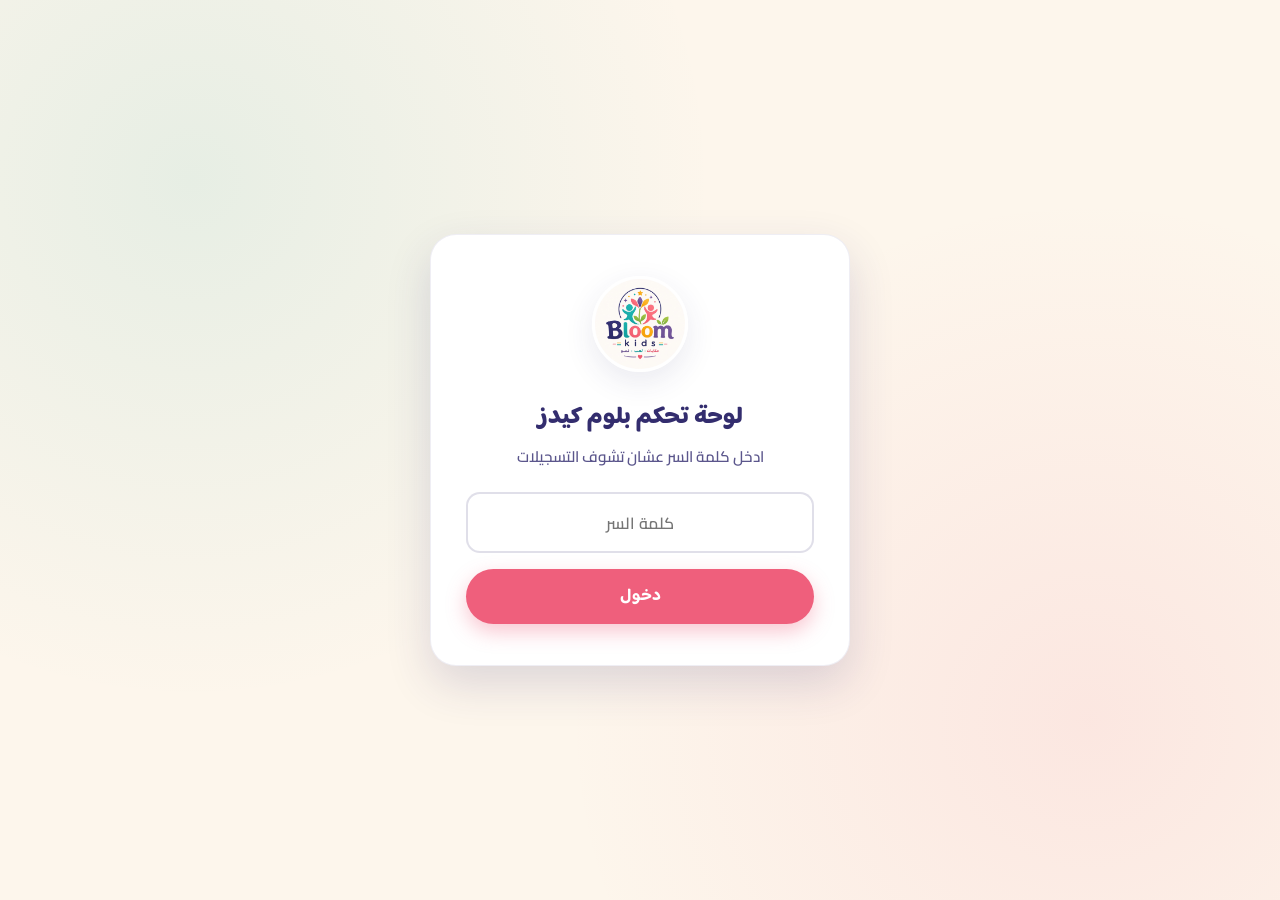
==== admin.html @ 01b57201 "feat: implement registration system with D1 database and admin authentication dashboard" ====
<!DOCTYPE html>
<html lang="ar" dir="rtl">
<head>
  <meta charset="UTF-8">
  <meta name="viewport" content="width=device-width, initial-scale=1.0">
  <title>لوحة التحكم | بلوم كيدز</title>
  <meta name="robots" content="noindex, nofollow">
  <link rel="icon" type="image/jpeg" href="assets/images/logo.jpeg">
  <link rel="preconnect" href="https://fonts.googleapis.com">
  <link rel="preconnect" href="https://fonts.gstatic.com" crossorigin>
  <link href="https://fonts.googleapis.com/css2?family=Baloo+Bhaijaan+2:wght@600;700;800&family=Cairo:wght@400;600;700;800&display=swap" rel="stylesheet">
  <link rel="stylesheet" href="css/admin.css?v=1">
</head>
<body>

  <!-- ===== شاشة تسجيل الدخول ===== -->
  <div class="login-screen" id="loginScreen">
    <div class="login-card">
      <img src="assets/images/logo.jpeg" alt="شعار بلوم كيدز" class="login-logo">
      <h1>لوحة تحكم بلوم كيدز</h1>
      <p>ادخل كلمة السر عشان تشوف التسجيلات</p>
      <form id="loginForm">
        <input type="password" id="passwordInput" placeholder="كلمة السر" autocomplete="current-password" required>
        <button type="submit" class="btn-main" id="loginBtn">دخول</button>
      </form>
      <p class="login-error" id="loginError" hidden>كلمة السر غلط، جرّب تاني 🙈</p>
    </div>
  </div>

  <!-- ===== الداشبورد ===== -->
  <div class="dashboard" id="dashboard" hidden>
    <header class="dash-header">
      <div class="dash-brand">
        <img src="assets/images/logo.jpeg" alt="بلوم كيدز">
        <div>
          <strong>لوحة تحكم بلوم كيدز</strong>
          <small>متابعة تسجيلات السيشنز</small>
        </div>
      </div>
      <div class="dash-actions">
        <button class="btn-icon" id="refreshBtn" title="تحديث البيانات">🔄 <span>تحديث</span></button>
        <button class="btn-icon" id="exportBtn" title="تنزيل ملف Excel/CSV">📥 <span>تصدير CSV</span></button>
        <button class="btn-icon btn-logout" id="logoutBtn" title="تسجيل خروج">🚪 <span>خروج</span></button>
      </div>
    </header>

    <main class="dash-main">
      <!-- إحصائيات -->
      <section class="stats-grid" id="statsGrid">
        <div class="stat-card stat-total">
          <span class="stat-icon">🌱</span>
          <div><strong id="statTotal">0</strong><small>إجمالي التسجيلات</small></div>
        </div>
        <div class="stat-card stat-today">
          <span class="stat-icon">📅</span>
          <div><strong id="statToday">0</strong><small>النهارده</small></div>
        </div>
        <div class="stat-card stat-week">
          <span class="stat-icon">📈</span>
          <div><strong id="statWeek">0</strong><small>آخر 7 أيام</small></div>
        </div>
        <div class="stat-card stat-new">
          <span class="stat-icon">⏳</span>
          <div><strong id="statNew">0</strong><small>في انتظار التواصل</small></div>
        </div>
      </section>

      <!-- فلاتر -->
      <section class="filters">
        <input type="search" id="searchInput" placeholder="🔍 ابحث بالاسم أو رقم الهاتف..." class="search-box">
        <div class="status-filters" id="statusFilters">
          <button class="filter-chip active" data-status="all">الكل</button>
          <button class="filter-chip" data-status="new">🌸 جديد</button>
          <button class="filter-chip" data-status="contacted">💬 تم التواصل</button>
          <button class="filter-chip" data-status="confirmed">✅ مؤكد</button>
        </div>
      </section>

      <!-- الجدول -->
      <section class="table-card">
        <div class="table-scroll">
          <table id="regTable">
            <thead>
              <tr>
                <th>ولي الأمر</th>
                <th>الهاتف</th>
                <th>الطفل</th>
                <th>السن</th>
                <th>ملاحظات</th>
                <th>الحالة</th>
                <th>التاريخ</th>
                <th></th>
              </tr>
            </thead>
            <tbody id="regTbody"></tbody>
          </table>
        </div>

        <div class="empty-state" id="emptyState" hidden>
          <span>🌱</span>
          <h3>لسه مفيش تسجيلات</h3>
          <p>أول ما حد يسجل من الموقع هيظهر هنا فورًا</p>
        </div>

        <div class="loading-state" id="loadingState">
          <span class="spinner"></span> جاري تحميل التسجيلات...
        </div>

        <div class="error-state" id="errorState" hidden>
          <span>⚠️</span>
          <p id="errorMessage">حصلت مشكلة في تحميل البيانات</p>
          <button class="btn-main" id="retryBtn">حاول تاني</button>
        </div>
      </section>
    </main>

    <footer class="dash-footer">بلوم كيدز © <span id="year"></span> — لوحة التحكم</footer>
  </div>

  <div class="toast" id="toast" hidden></div>

  <script src="js/admin.js?v=1"></script>
</body>
</html>
---- css/admin.css ----
/* ============================================================
   Bloom Kids — لوحة التحكم
   ============================================================ */
:root {
  --navy: #332d6e;
  --navy-deep: #272253;
  --purple: #6a4fb6;
  --teal: #23a89f;
  --pink: #ef5f7c;
  --yellow: #f6a92c;
  --green: #7dc242;
  --cream: #fdf6ec;
  --white: #ffffff;
  --ink: #332d6e;
  --ink-soft: #5b568c;
  --shadow: 0 10px 30px rgba(51, 45, 110, 0.10);
  --shadow-lg: 0 18px 45px rgba(51, 45, 110, 0.16);
  --radius: 18px;
  --font-head: "Baloo Bhaijaan 2", "Cairo", sans-serif;
  --font-body: "Cairo", sans-serif;
}

*, *::before, *::after { box-sizing: border-box; margin: 0; padding: 0; }

body {
  font-family: var(--font-body);
  background: var(--cream);
  color: var(--ink);
  line-height: 1.7;
  min-height: 100vh;
}

button { font-family: inherit; cursor: pointer; }
input, select { font-family: inherit; }

/* ============ شاشة الدخول ============ */
.login-screen {
  min-height: 100vh; display: flex; align-items: center; justify-content: center;
  padding: 1.5rem;
  background:
    radial-gradient(circle at 15% 20%, rgba(35, 168, 159, 0.10), transparent 40%),
    radial-gradient(circle at 85% 80%, rgba(239, 95, 124, 0.10), transparent 40%),
    var(--cream);
}
.login-card {
  background: var(--white); border-radius: 26px; box-shadow: var(--shadow-lg);
  padding: 2.6rem 2.2rem; width: min(420px, 100%); text-align: center;
  border: 1.5px solid rgba(51, 45, 110, 0.08);
}
.login-logo {
  width: 96px; height: 96px; border-radius: 50%; object-fit: cover;
  border: 3px solid var(--white); box-shadow: var(--shadow); margin-bottom: 1.1rem;
}
.login-card h1 { font-family: var(--font-head); font-size: 1.5rem; font-weight: 800; }
.login-card > p { color: var(--ink-soft); font-weight: 600; font-size: 0.95rem; margin: 0.3rem 0 1.4rem; }
.login-card input {
  width: 100%; padding: 0.85rem 1.1rem; margin-bottom: 1rem;
  border: 2px solid rgba(51, 45, 110, 0.15); border-radius: 14px;
  font-size: 1rem; font-weight: 600; color: var(--ink); text-align: center;
  transition: border-color 0.2s ease, box-shadow 0.2s ease;
}
.login-card input:focus { outline: none; border-color: var(--teal); box-shadow: 0 0 0 4px rgba(35, 168, 159, 0.14); }
.login-error { color: var(--pink); font-weight: 700; margin-top: 1rem; }

.btn-main {
  width: 100%; padding: 0.8rem 1.6rem; border: none; border-radius: 99px;
  background: var(--pink); color: var(--white);
  font-family: var(--font-head); font-weight: 700; font-size: 1.05rem;
  box-shadow: 0 8px 20px rgba(239, 95, 124, 0.35);
  transition: transform 0.2s ease, background 0.2s ease;
}
.btn-main:hover { transform: translateY(-2px); background: #e04868; }
.btn-main:disabled { opacity: 0.6; transform: none; cursor: wait; }

/* ============ الهيدر ============ */
.dash-header {
  background: var(--navy); color: var(--white);
  display: flex; align-items: center; justify-content: space-between; gap: 1rem;
  padding: 0.8rem clamp(1rem, 4vw, 2.5rem);
  position: sticky; top: 0; z-index: 50;
  box-shadow: 0 4px 18px rgba(39, 34, 83, 0.35);
  flex-wrap: wrap;
}
.dash-brand { display: flex; align-items: center; gap: 0.8rem; }
.dash-brand img {
  width: 52px; height: 52px; border-radius: 50%; object-fit: cover;
  border: 2.5px solid var(--white); background: var(--white);
}
.dash-brand strong { font-family: var(--font-head); font-size: 1.15rem; display: block; line-height: 1.4; }
.dash-brand small { color: rgba(255, 255, 255, 0.7); font-weight: 600; font-size: 0.8rem; }

.dash-actions { display: flex; gap: 0.6rem; flex-wrap: wrap; }
.btn-icon {
  background: rgba(255, 255, 255, 0.12); color: var(--white);
  border: none; border-radius: 99px; padding: 0.5rem 1.1rem;
  font-weight: 700; font-size: 0.9rem;
  display: flex; align-items: center; gap: 0.4rem;
  transition: background 0.2s ease, transform 0.2s ease;
}
.btn-icon:hover { background: rgba(255, 255, 255, 0.22); transform: translateY(-2px); }
.btn-logout:hover { background: var(--pink); }

/* ============ المحتوى ============ */
.dash-main { width: min(1200px, 94%); margin: 1.8rem auto 3rem; }

/* إحصائيات */
.stats-grid { display: grid; grid-template-columns: repeat(4, 1fr); gap: 1.1rem; margin-bottom: 1.6rem; }
.stat-card {
  background: var(--white); border-radius: var(--radius); padding: 1.2rem 1.3rem;
  display: flex; align-items: center; gap: 0.9rem;
  box-shadow: var(--shadow); border-right: 6px solid var(--teal);
}
.stat-total { border-right-color: var(--teal); }
.stat-today { border-right-color: var(--pink); }
.stat-week  { border-right-color: var(--yellow); }
.stat-new   { border-right-color: var(--purple); }
.stat-icon { font-size: 1.9rem; }
.stat-card strong { font-family: var(--font-head); font-size: 1.7rem; font-weight: 800; display: block; line-height: 1.2; }
.stat-card small { color: var(--ink-soft); font-weight: 700; font-size: 0.85rem; }

/* فلاتر */
.filters { display: flex; gap: 1rem; align-items: center; flex-wrap: wrap; margin-bottom: 1.2rem; }
.search-box {
  flex: 1; min-width: 230px;
  padding: 0.7rem 1.2rem; border: 2px solid rgba(51, 45, 110, 0.12);
  border-radius: 99px; font-size: 0.95rem; font-weight: 600;
  background: var(--white); color: var(--ink);
  transition: border-color 0.2s ease, box-shadow 0.2s ease;
}
.search-box:focus { outline: none; border-color: var(--teal); box-shadow: 0 0 0 4px rgba(35, 168, 159, 0.12); }

.status-filters { display: flex; gap: 0.5rem; flex-wrap: wrap; }
.filter-chip {
  border: 2px solid rgba(51, 45, 110, 0.14); background: var(--white);
  color: var(--ink-soft); border-radius: 99px; padding: 0.45rem 1.1rem;
  font-weight: 700; font-size: 0.88rem; transition: all 0.2s ease;
}
.filter-chip:hover { border-color: var(--purple); color: var(--purple); }
.filter-chip.active { background: var(--navy); border-color: var(--navy); color: var(--white); }

/* الجدول */
.table-card {
  background: var(--white); border-radius: var(--radius);
  box-shadow: var(--shadow); overflow: hidden;
  border: 1.5px solid rgba(51, 45, 110, 0.07);
}
.table-scroll { overflow-x: auto; }
table { width: 100%; border-collapse: collapse; min-width: 780px; }
thead th {
  background: rgba(51, 45, 110, 0.05); color: var(--ink-soft);
  font-size: 0.82rem; font-weight: 800; text-align: right;
  padding: 0.85rem 1rem; white-space: nowrap;
  border-bottom: 2px solid rgba(51, 45, 110, 0.08);
}
tbody td { padding: 0.85rem 1rem; border-bottom: 1px solid rgba(51, 45, 110, 0.07); font-size: 0.92rem; vertical-align: middle; }
tbody tr:hover { background: rgba(253, 246, 236, 0.6); }
tbody tr:last-child td { border-bottom: none; }

.cell-parent strong { font-weight: 800; display: block; }
.cell-phone a {
  color: var(--teal); font-weight: 700; text-decoration: none; direction: ltr; display: inline-block;
}
.cell-phone a:hover { text-decoration: underline; }
.cell-child { font-weight: 700; }
.cell-age { white-space: nowrap; color: var(--ink-soft); font-weight: 600; }
.cell-notes { max-width: 220px; color: var(--ink-soft); font-size: 0.85rem; }
.cell-date { white-space: nowrap; color: var(--ink-soft); font-size: 0.82rem; font-weight: 600; }

.status-select {
  border: 2px solid transparent; border-radius: 99px; padding: 0.3rem 0.9rem;
  font-weight: 800; font-size: 0.82rem; cursor: pointer; appearance: none;
  transition: box-shadow 0.2s ease;
}
.status-select:focus { outline: none; box-shadow: 0 0 0 3px rgba(51, 45, 110, 0.15); }
.status-select.s-new       { background: rgba(239, 95, 124, 0.13); color: #c9375a; }
.status-select.s-contacted { background: rgba(246, 169, 44, 0.16); color: #a86a08; }
.status-select.s-confirmed { background: rgba(125, 194, 66, 0.16); color: #4e8720; }

.row-actions { display: flex; gap: 0.4rem; justify-content: flex-end; }
.action-btn {
  width: 36px; height: 36px; border-radius: 50%; border: none;
  display: flex; align-items: center; justify-content: center; font-size: 1rem;
  transition: transform 0.15s ease, background 0.2s ease;
  text-decoration: none;
}
.action-btn:hover { transform: scale(1.12); }
.wa-btn { background: rgba(37, 211, 102, 0.15); }
.del-btn { background: rgba(239, 95, 124, 0.12); }
.del-btn:hover { background: rgba(239, 95, 124, 0.25); }

/* الحالات */
.empty-state, .loading-state, .error-state { text-align: center; padding: 3.5rem 1.5rem; }
.empty-state span, .error-state span { font-size: 3rem; display: block; margin-bottom: 0.8rem; }
.empty-state h3 { font-family: var(--font-head); font-size: 1.3rem; }
.empty-state p, .loading-state, .error-state p { color: var(--ink-soft); font-weight: 600; }
.error-state .btn-main { width: auto; margin-top: 1rem; padding-inline: 2.2rem; }

.spinner {
  display: inline-block; width: 22px; height: 22px; vertical-align: middle; margin-left: 0.5rem;
  border: 3px solid rgba(51, 45, 110, 0.15); border-top-color: var(--pink);
  border-radius: 50%; animation: spin 0.8s linear infinite;
}
@keyframes spin { to { transform: rotate(360deg); } }

/* توست */
.toast {
  position: fixed; bottom: 24px; right: 50%; transform: translateX(50%);
  background: var(--navy); color: var(--white);
  padding: 0.75rem 1.6rem; border-radius: 99px; font-weight: 700; font-size: 0.92rem;
  box-shadow: var(--shadow-lg); z-index: 200;
  animation: toast-in 0.3s ease;
}
.toast.toast-error { background: var(--pink); }
@keyframes toast-in {
  from { opacity: 0; transform: translateX(50%) translateY(12px); }
  to   { opacity: 1; transform: translateX(50%) translateY(0); }
}

.dash-footer {
  text-align: center; color: var(--ink-soft); font-weight: 600; font-size: 0.85rem;
  padding: 1.2rem; border-top: 1px solid rgba(51, 45, 110, 0.08);
}

/* ============ موبايل ============ */
@media (max-width: 900px) {
  .stats-grid { grid-template-columns: repeat(2, 1fr); }
}
@media (max-width: 600px) {
  .stats-grid { grid-template-columns: 1fr 1fr; gap: 0.7rem; }
  .stat-card { padding: 0.9rem 1rem; gap: 0.6rem; }
  .stat-card strong { font-size: 1.35rem; }
  .btn-icon span { display: none; }
  .btn-icon { padding: 0.55rem 0.8rem; }
  .dash-brand strong { font-size: 1rem; }
  .dash-brand small { display: none; }
}
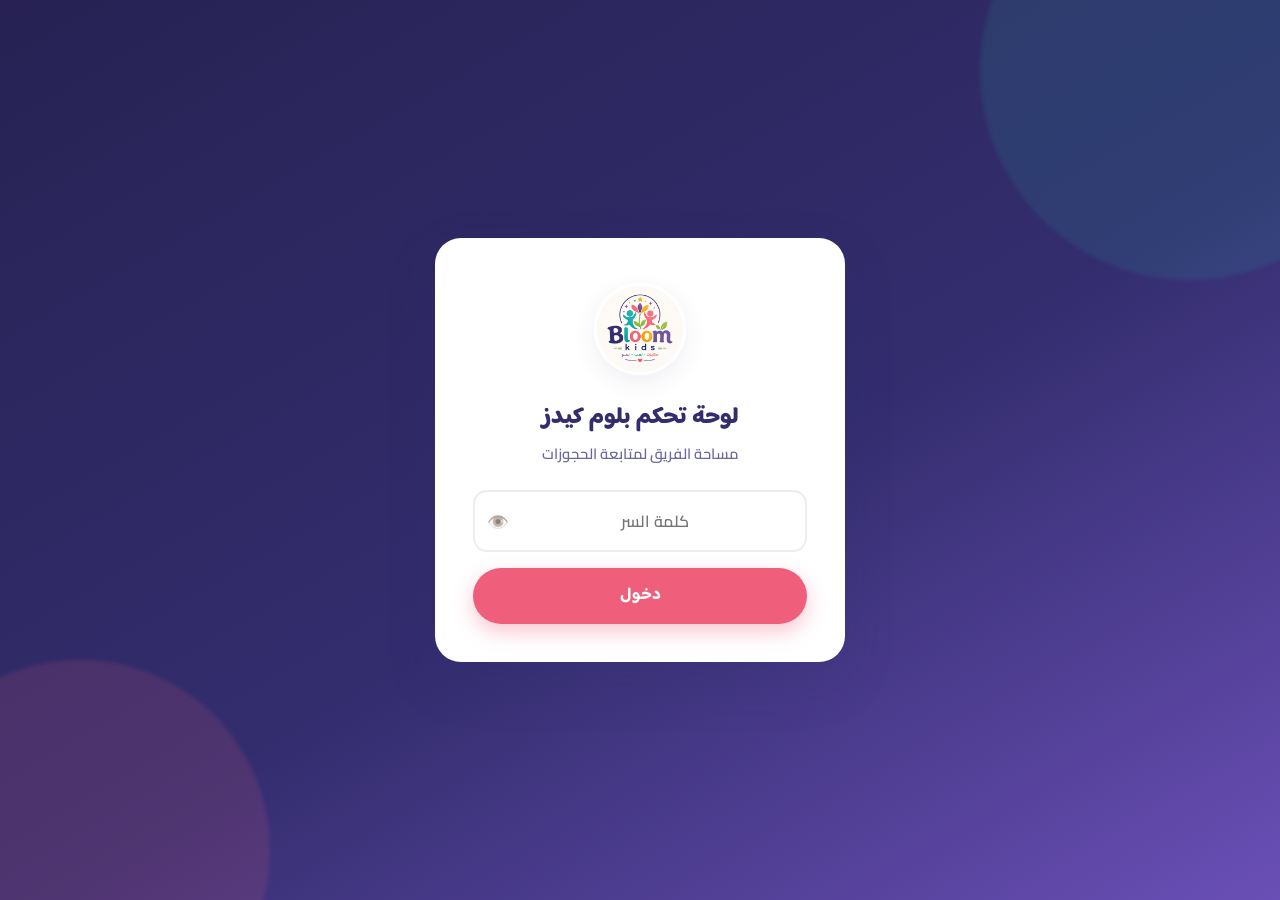
==== commit b706a2d8: "feat: redesign admin dashboard v2 — better UX and workflow - Fix login screen staying visible after " ====
--- a/admin.html
+++ b/admin.html
@@ -9,116 +9,164 @@
   <link rel="preconnect" href="https://fonts.googleapis.com">
   <link rel="preconnect" href="https://fonts.gstatic.com" crossorigin>
   <link href="https://fonts.googleapis.com/css2?family=Baloo+Bhaijaan+2:wght@600;700;800&family=Cairo:wght@400;600;700;800&display=swap" rel="stylesheet">
-  <link rel="stylesheet" href="css/admin.css?v=1">
+  <link rel="stylesheet" href="css/admin.css?v=2">
 </head>
 <body>
 
-  <!-- ===== شاشة تسجيل الدخول ===== -->
+  <!-- ═══════════ شاشة تسجيل الدخول ═══════════ -->
   <div class="login-screen" id="loginScreen">
-    <div class="login-card">
+    <div class="login-card" id="loginCard">
       <img src="assets/images/logo.jpeg" alt="شعار بلوم كيدز" class="login-logo">
       <h1>لوحة تحكم بلوم كيدز</h1>
-      <p>ادخل كلمة السر عشان تشوف التسجيلات</p>
+      <p class="login-sub">مساحة الفريق لمتابعة الحجوزات</p>
       <form id="loginForm">
-        <input type="password" id="passwordInput" placeholder="كلمة السر" autocomplete="current-password" required>
+        <div class="pass-wrap">
+          <input type="password" id="passwordInput" placeholder="كلمة السر" autocomplete="current-password" required>
+          <button type="button" class="pass-toggle" id="passToggle" aria-label="إظهار كلمة السر">👁️</button>
+        </div>
         <button type="submit" class="btn-main" id="loginBtn">دخول</button>
       </form>
-      <p class="login-error" id="loginError" hidden>كلمة السر غلط، جرّب تاني 🙈</p>
+      <p class="login-error" id="loginError" hidden></p>
     </div>
   </div>
 
-  <!-- ===== الداشبورد ===== -->
+  <!-- ═══════════ الداشبورد ═══════════ -->
   <div class="dashboard" id="dashboard" hidden>
-    <header class="dash-header">
-      <div class="dash-brand">
+
+    <header class="topbar">
+      <div class="topbar-brand">
         <img src="assets/images/logo.jpeg" alt="بلوم كيدز">
         <div>
-          <strong>لوحة تحكم بلوم كيدز</strong>
-          <small>متابعة تسجيلات السيشنز</small>
+          <strong>بلوم كيدز</strong>
+          <small>لوحة التحكم</small>
         </div>
       </div>
-      <div class="dash-actions">
-        <button class="btn-icon" id="refreshBtn" title="تحديث البيانات">🔄 <span>تحديث</span></button>
-        <button class="btn-icon" id="exportBtn" title="تنزيل ملف Excel/CSV">📥 <span>تصدير CSV</span></button>
-        <button class="btn-icon btn-logout" id="logoutBtn" title="تسجيل خروج">🚪 <span>خروج</span></button>
+      <div class="topbar-actions">
+        <span class="last-update" id="lastUpdate" title="بيتحدث تلقائيًا كل دقيقة"></span>
+        <button class="top-btn" id="refreshBtn" title="تحديث يدوي">
+          <svg viewBox="0 0 24 24"><path d="M17.65 6.35A7.95 7.95 0 0 0 12 4a8 8 0 1 0 7.73 10h-2.08A6 6 0 1 1 12 6c1.66 0 3.14.69 4.22 1.78L13 11h7V4z"/></svg>
+          <span>تحديث</span>
+        </button>
+        <button class="top-btn" id="exportBtn" title="تنزيل Excel/CSV">
+          <svg viewBox="0 0 24 24"><path d="M5 20h14v-2H5zM19 9h-4V3H9v6H5l7 7z"/></svg>
+          <span>تصدير</span>
+        </button>
+        <button class="top-btn top-btn-logout" id="logoutBtn" title="تسجيل خروج">
+          <svg viewBox="0 0 24 24"><path d="M17 7l-1.41 1.41L18.17 11H8v2h10.17l-2.58 2.58L17 17l5-5zM4 5h8V3H4a2 2 0 0 0-2 2v14a2 2 0 0 0 2 2h8v-2H4z"/></svg>
+          <span>خروج</span>
+        </button>
       </div>
     </header>
 
     <main class="dash-main">
+
       <!-- إحصائيات -->
-      <section class="stats-grid" id="statsGrid">
-        <div class="stat-card stat-total">
-          <span class="stat-icon">🌱</span>
-          <div><strong id="statTotal">0</strong><small>إجمالي التسجيلات</small></div>
+      <section class="stats-grid">
+        <div class="stat-card">
+          <span class="stat-icon si-teal">🌱</span>
+          <div><strong id="statTotal">—</strong><small>إجمالي التسجيلات</small></div>
         </div>
-        <div class="stat-card stat-today">
-          <span class="stat-icon">📅</span>
-          <div><strong id="statToday">0</strong><small>النهارده</small></div>
+        <div class="stat-card">
+          <span class="stat-icon si-pink">📅</span>
+          <div><strong id="statToday">—</strong><small>النهارده</small></div>
         </div>
-        <div class="stat-card stat-week">
-          <span class="stat-icon">📈</span>
-          <div><strong id="statWeek">0</strong><small>آخر 7 أيام</small></div>
+        <div class="stat-card">
+          <span class="stat-icon si-yellow">📈</span>
+          <div><strong id="statWeek">—</strong><small>آخر 7 أيام</small></div>
         </div>
-        <div class="stat-card stat-new">
-          <span class="stat-icon">⏳</span>
-          <div><strong id="statNew">0</strong><small>في انتظار التواصل</small></div>
+        <div class="stat-card stat-card-alert" id="statNewCard">
+          <span class="stat-icon si-purple">⏳</span>
+          <div><strong id="statNew">—</strong><small>مستنيين تواصل</small></div>
         </div>
       </section>
 
-      <!-- فلاتر -->
-      <section class="filters">
-        <input type="search" id="searchInput" placeholder="🔍 ابحث بالاسم أو رقم الهاتف..." class="search-box">
-        <div class="status-filters" id="statusFilters">
-          <button class="filter-chip active" data-status="all">الكل</button>
-          <button class="filter-chip" data-status="new">🌸 جديد</button>
-          <button class="filter-chip" data-status="contacted">💬 تم التواصل</button>
-          <button class="filter-chip" data-status="confirmed">✅ مؤكد</button>
+      <!-- شريط الأدوات -->
+      <section class="toolbar">
+        <div class="search-wrap">
+          <svg viewBox="0 0 24 24"><path d="M15.5 14h-.79l-.28-.27a6.5 6.5 0 1 0-.7.7l.27.28v.79l5 4.99L20.49 19zm-6 0A4.5 4.5 0 1 1 14 9.5 4.5 4.5 0 0 1 9.5 14z"/></svg>
+          <input type="search" id="searchInput" placeholder="ابحث بالاسم أو رقم الهاتف...">
         </div>
+        <div class="filter-chips" id="statusFilters">
+          <button class="chip active" data-status="all">الكل <b id="cAll">0</b></button>
+          <button class="chip chip-new" data-status="new">جديد <b id="cNew">0</b></button>
+          <button class="chip chip-contacted" data-status="contacted">تم التواصل <b id="cContacted">0</b></button>
+          <button class="chip chip-confirmed" data-status="confirmed">مؤكد <b id="cConfirmed">0</b></button>
+        </div>
+        <select id="sortSelect" class="sort-select" title="الترتيب">
+          <option value="newest">الأحدث الأول</option>
+          <option value="oldest">الأقدم الأول</option>
+        </select>
       </section>
 
-      <!-- الجدول -->
-      <section class="table-card">
-        <div class="table-scroll">
-          <table id="regTable">
-            <thead>
-              <tr>
-                <th>ولي الأمر</th>
-                <th>الهاتف</th>
-                <th>الطفل</th>
-                <th>السن</th>
-                <th>ملاحظات</th>
-                <th>الحالة</th>
-                <th>التاريخ</th>
-                <th></th>
-              </tr>
-            </thead>
-            <tbody id="regTbody"></tbody>
-          </table>
+      <!-- قائمة التسجيلات -->
+      <section class="list-card">
+        <header class="list-head" id="listHead">
+          <span>ولي الأمر</span>
+          <span>التواصل</span>
+          <span>الطفل</span>
+          <span>الحالة</span>
+          <span>الوقت</span>
+          <span></span>
+        </header>
+
+        <div id="listBody"></div>
+
+        <div class="skeletons" id="skeletons">
+          <div class="skeleton-row"></div>
+          <div class="skeleton-row"></div>
+          <div class="skeleton-row"></div>
         </div>
 
-        <div class="empty-state" id="emptyState" hidden>
+        <div class="state-box" id="emptyState" hidden>
           <span>🌱</span>
           <h3>لسه مفيش تسجيلات</h3>
-          <p>أول ما حد يسجل من الموقع هيظهر هنا فورًا</p>
+          <p>أول ما ولي أمر يحجز من الموقع، هيظهر هنا فورًا</p>
         </div>
 
-        <div class="loading-state" id="loadingState">
-          <span class="spinner"></span> جاري تحميل التسجيلات...
+        <div class="state-box" id="noResults" hidden>
+          <span>🔍</span>
+          <h3>مفيش نتائج</h3>
+          <p>جرّب كلمة بحث تانية أو غيّر الفلتر</p>
         </div>
 
-        <div class="error-state" id="errorState" hidden>
+        <div class="state-box state-error" id="errorState" hidden>
           <span>⚠️</span>
-          <p id="errorMessage">حصلت مشكلة في تحميل البيانات</p>
-          <button class="btn-main" id="retryBtn">حاول تاني</button>
+          <h3>حصلت مشكلة</h3>
+          <p id="errorMessage"></p>
+          <button class="btn-main btn-slim" id="retryBtn">حاول تاني</button>
         </div>
       </section>
     </main>
 
-    <footer class="dash-footer">بلوم كيدز © <span id="year"></span> — لوحة التحكم</footer>
+    <footer class="dash-footer">بلوم كيدز © <span id="year"></span></footer>
+  </div>
+
+  <!-- ═══════════ بانل التفاصيل ═══════════ -->
+  <div class="drawer-overlay" id="drawerOverlay" hidden>
+    <aside class="drawer" id="drawer" role="dialog" aria-label="تفاصيل التسجيل">
+      <header class="drawer-head">
+        <h2>تفاصيل التسجيل</h2>
+        <button class="drawer-close" id="drawerClose" aria-label="إغلاق">✕</button>
+      </header>
+      <div class="drawer-body" id="drawerBody"><!-- بيتبني بالجافاسكريبت --></div>
+    </aside>
+  </div>
+
+  <!-- ═══════════ تأكيد الحذف ═══════════ -->
+  <div class="modal-overlay" id="confirmModal" hidden>
+    <div class="modal" role="alertdialog" aria-label="تأكيد الحذف">
+      <span class="modal-icon">🗑️</span>
+      <h3>حذف التسجيل؟</h3>
+      <p id="confirmText"></p>
+      <div class="modal-actions">
+        <button class="btn-ghost" id="confirmCancel">إلغاء</button>
+        <button class="btn-danger" id="confirmDelete">آه، احذف</button>
+      </div>
+    </div>
   </div>
 
   <div class="toast" id="toast" hidden></div>
 
-  <script src="js/admin.js?v=1"></script>
+  <script src="js/admin.js?v=2"></script>
 </body>
 </html>
--- a/css/admin.css
+++ b/css/admin.css
@@ -1,26 +1,32 @@
 /* ============================================================
-   Bloom Kids — لوحة التحكم
+   Bloom Kids — لوحة التحكم v2
    ============================================================ */
 :root {
   --navy: #332d6e;
   --navy-deep: #272253;
   --purple: #6a4fb6;
   --teal: #23a89f;
+  --teal-dark: #1c8b84;
   --pink: #ef5f7c;
+  --pink-dark: #e04868;
   --yellow: #f6a92c;
   --green: #7dc242;
-  --cream: #fdf6ec;
+  --cream: #faf6ef;
   --white: #ffffff;
   --ink: #332d6e;
-  --ink-soft: #5b568c;
-  --shadow: 0 10px 30px rgba(51, 45, 110, 0.10);
-  --shadow-lg: 0 18px 45px rgba(51, 45, 110, 0.16);
+  --ink-soft: #6b66a0;
+  --line: rgba(51, 45, 110, 0.09);
+  --shadow: 0 8px 24px rgba(51, 45, 110, 0.08);
+  --shadow-lg: 0 20px 50px rgba(51, 45, 110, 0.18);
   --radius: 18px;
   --font-head: "Baloo Bhaijaan 2", "Cairo", sans-serif;
   --font-body: "Cairo", sans-serif;
 }
 
 *, *::before, *::after { box-sizing: border-box; margin: 0; padding: 0; }
+
+/* الإصلاح الجوهري: hidden لازم يكسب أي display تاني */
+[hidden] { display: none !important; }
 
 body {
   font-family: var(--font-body);
@@ -30,207 +36,445 @@
   min-height: 100vh;
 }
 
-button { font-family: inherit; cursor: pointer; }
-input, select { font-family: inherit; }
-
-/* ============ شاشة الدخول ============ */
+button { font-family: inherit; cursor: pointer; border: none; background: none; color: inherit; }
+input, select { font-family: inherit; color: var(--ink); }
+svg { width: 18px; height: 18px; fill: currentColor; flex-shrink: 0; }
+
+/* ============================================================
+   شاشة الدخول
+   ============================================================ */
 .login-screen {
   min-height: 100vh; display: flex; align-items: center; justify-content: center;
   padding: 1.5rem;
-  background:
-    radial-gradient(circle at 15% 20%, rgba(35, 168, 159, 0.10), transparent 40%),
-    radial-gradient(circle at 85% 80%, rgba(239, 95, 124, 0.10), transparent 40%),
-    var(--cream);
-}
+  background: linear-gradient(150deg, var(--navy-deep) 0%, var(--navy) 55%, var(--purple) 100%);
+  position: relative; overflow: hidden;
+}
+.login-screen::before, .login-screen::after {
+  content: ""; position: absolute; border-radius: 50%; filter: blur(2px); opacity: 0.14;
+}
+.login-screen::before { width: 420px; height: 420px; background: var(--teal); top: -140px; right: -120px; }
+.login-screen::after  { width: 380px; height: 380px; background: var(--pink); bottom: -140px; left: -110px; }
+
 .login-card {
+  position: relative; z-index: 1;
   background: var(--white); border-radius: 26px; box-shadow: var(--shadow-lg);
-  padding: 2.6rem 2.2rem; width: min(420px, 100%); text-align: center;
-  border: 1.5px solid rgba(51, 45, 110, 0.08);
-}
+  padding: 2.8rem 2.4rem 2.4rem; width: min(410px, 100%); text-align: center;
+  animation: card-in 0.45s cubic-bezier(0.2, 0.9, 0.3, 1.2);
+}
+@keyframes card-in {
+  from { opacity: 0; transform: translateY(26px) scale(0.97); }
+  to   { opacity: 1; transform: translateY(0) scale(1); }
+}
+.login-card.shake { animation: shake 0.4s ease; }
+@keyframes shake {
+  0%, 100% { transform: translateX(0); }
+  25% { transform: translateX(-9px); }
+  50% { transform: translateX(8px); }
+  75% { transform: translateX(-5px); }
+}
+
 .login-logo {
-  width: 96px; height: 96px; border-radius: 50%; object-fit: cover;
-  border: 3px solid var(--white); box-shadow: var(--shadow); margin-bottom: 1.1rem;
-}
-.login-card h1 { font-family: var(--font-head); font-size: 1.5rem; font-weight: 800; }
-.login-card > p { color: var(--ink-soft); font-weight: 600; font-size: 0.95rem; margin: 0.3rem 0 1.4rem; }
-.login-card input {
-  width: 100%; padding: 0.85rem 1.1rem; margin-bottom: 1rem;
-  border: 2px solid rgba(51, 45, 110, 0.15); border-radius: 14px;
-  font-size: 1rem; font-weight: 600; color: var(--ink); text-align: center;
+  width: 92px; height: 92px; border-radius: 50%; object-fit: cover;
+  border: 3px solid var(--white); box-shadow: var(--shadow); margin-bottom: 1rem;
+}
+.login-card h1 { font-family: var(--font-head); font-size: 1.45rem; font-weight: 800; }
+.login-sub { color: var(--ink-soft); font-weight: 600; font-size: 0.92rem; margin: 0.2rem 0 1.5rem; }
+
+.pass-wrap { position: relative; margin-bottom: 1rem; }
+.pass-wrap input {
+  width: 100%; padding: 0.85rem 1.1rem; padding-left: 3rem;
+  border: 2px solid var(--line); border-radius: 14px;
+  font-size: 1rem; font-weight: 600; text-align: center;
   transition: border-color 0.2s ease, box-shadow 0.2s ease;
 }
-.login-card input:focus { outline: none; border-color: var(--teal); box-shadow: 0 0 0 4px rgba(35, 168, 159, 0.14); }
-.login-error { color: var(--pink); font-weight: 700; margin-top: 1rem; }
+.pass-wrap input:focus { outline: none; border-color: var(--teal); box-shadow: 0 0 0 4px rgba(35, 168, 159, 0.14); }
+.pass-toggle {
+  position: absolute; left: 8px; top: 50%; transform: translateY(-50%);
+  font-size: 1.1rem; padding: 6px; border-radius: 10px; opacity: 0.55; transition: opacity 0.2s;
+}
+.pass-toggle:hover { opacity: 1; }
+
+.login-error { color: var(--pink-dark); font-weight: 700; margin-top: 1rem; font-size: 0.92rem; }
 
 .btn-main {
-  width: 100%; padding: 0.8rem 1.6rem; border: none; border-radius: 99px;
+  width: 100%; padding: 0.85rem 1.6rem; border-radius: 99px;
   background: var(--pink); color: var(--white);
   font-family: var(--font-head); font-weight: 700; font-size: 1.05rem;
   box-shadow: 0 8px 20px rgba(239, 95, 124, 0.35);
   transition: transform 0.2s ease, background 0.2s ease;
 }
-.btn-main:hover { transform: translateY(-2px); background: #e04868; }
-.btn-main:disabled { opacity: 0.6; transform: none; cursor: wait; }
-
-/* ============ الهيدر ============ */
-.dash-header {
+.btn-main:hover { transform: translateY(-2px); background: var(--pink-dark); }
+.btn-main:disabled { opacity: 0.65; transform: none; cursor: wait; }
+.btn-slim { width: auto; padding-inline: 2rem; margin-top: 1rem; }
+
+/* ============================================================
+   الهيكل العام
+   ============================================================ */
+.dashboard { min-height: 100vh; display: flex; flex-direction: column; animation: fade-in 0.35s ease; }
+@keyframes fade-in { from { opacity: 0; } to { opacity: 1; } }
+
+.topbar {
   background: var(--navy); color: var(--white);
   display: flex; align-items: center; justify-content: space-between; gap: 1rem;
-  padding: 0.8rem clamp(1rem, 4vw, 2.5rem);
-  position: sticky; top: 0; z-index: 50;
-  box-shadow: 0 4px 18px rgba(39, 34, 83, 0.35);
-  flex-wrap: wrap;
-}
-.dash-brand { display: flex; align-items: center; gap: 0.8rem; }
-.dash-brand img {
-  width: 52px; height: 52px; border-radius: 50%; object-fit: cover;
-  border: 2.5px solid var(--white); background: var(--white);
-}
-.dash-brand strong { font-family: var(--font-head); font-size: 1.15rem; display: block; line-height: 1.4; }
-.dash-brand small { color: rgba(255, 255, 255, 0.7); font-weight: 600; font-size: 0.8rem; }
-
-.dash-actions { display: flex; gap: 0.6rem; flex-wrap: wrap; }
-.btn-icon {
-  background: rgba(255, 255, 255, 0.12); color: var(--white);
-  border: none; border-radius: 99px; padding: 0.5rem 1.1rem;
-  font-weight: 700; font-size: 0.9rem;
+  padding: 0.65rem clamp(1rem, 4vw, 2.2rem);
+  position: sticky; top: 0; z-index: 60;
+  box-shadow: 0 4px 20px rgba(39, 34, 83, 0.30);
+}
+.topbar-brand { display: flex; align-items: center; gap: 0.7rem; }
+.topbar-brand img {
+  width: 46px; height: 46px; border-radius: 50%; object-fit: cover;
+  border: 2px solid rgba(255, 255, 255, 0.8); background: var(--white);
+}
+.topbar-brand strong { font-family: var(--font-head); font-size: 1.05rem; display: block; line-height: 1.35; }
+.topbar-brand small { color: rgba(255, 255, 255, 0.65); font-weight: 600; font-size: 0.75rem; }
+
+.topbar-actions { display: flex; align-items: center; gap: 0.45rem; }
+.last-update { color: rgba(255, 255, 255, 0.55); font-size: 0.78rem; font-weight: 600; margin-left: 0.4rem; white-space: nowrap; }
+
+.top-btn {
   display: flex; align-items: center; gap: 0.4rem;
-  transition: background 0.2s ease, transform 0.2s ease;
-}
-.btn-icon:hover { background: rgba(255, 255, 255, 0.22); transform: translateY(-2px); }
-.btn-logout:hover { background: var(--pink); }
-
-/* ============ المحتوى ============ */
-.dash-main { width: min(1200px, 94%); margin: 1.8rem auto 3rem; }
-
-/* إحصائيات */
-.stats-grid { display: grid; grid-template-columns: repeat(4, 1fr); gap: 1.1rem; margin-bottom: 1.6rem; }
+  background: rgba(255, 255, 255, 0.1); color: var(--white);
+  border-radius: 99px; padding: 0.5rem 1rem;
+  font-weight: 700; font-size: 0.85rem;
+  transition: background 0.2s ease, transform 0.15s ease;
+}
+.top-btn:hover { background: rgba(255, 255, 255, 0.22); transform: translateY(-1px); }
+.top-btn-logout:hover { background: var(--pink); }
+.top-btn.spinning svg { animation: spin 0.8s linear infinite; }
+@keyframes spin { to { transform: rotate(360deg); } }
+
+.dash-main { width: min(1180px, 95%); margin: 1.6rem auto 3rem; flex: 1; }
+
+/* ============================================================
+   الإحصائيات
+   ============================================================ */
+.stats-grid { display: grid; grid-template-columns: repeat(4, 1fr); gap: 1rem; margin-bottom: 1.4rem; }
 .stat-card {
-  background: var(--white); border-radius: var(--radius); padding: 1.2rem 1.3rem;
-  display: flex; align-items: center; gap: 0.9rem;
-  box-shadow: var(--shadow); border-right: 6px solid var(--teal);
-}
-.stat-total { border-right-color: var(--teal); }
-.stat-today { border-right-color: var(--pink); }
-.stat-week  { border-right-color: var(--yellow); }
-.stat-new   { border-right-color: var(--purple); }
-.stat-icon { font-size: 1.9rem; }
-.stat-card strong { font-family: var(--font-head); font-size: 1.7rem; font-weight: 800; display: block; line-height: 1.2; }
-.stat-card small { color: var(--ink-soft); font-weight: 700; font-size: 0.85rem; }
-
-/* فلاتر */
-.filters { display: flex; gap: 1rem; align-items: center; flex-wrap: wrap; margin-bottom: 1.2rem; }
-.search-box {
-  flex: 1; min-width: 230px;
-  padding: 0.7rem 1.2rem; border: 2px solid rgba(51, 45, 110, 0.12);
-  border-radius: 99px; font-size: 0.95rem; font-weight: 600;
-  background: var(--white); color: var(--ink);
-  transition: border-color 0.2s ease, box-shadow 0.2s ease;
-}
-.search-box:focus { outline: none; border-color: var(--teal); box-shadow: 0 0 0 4px rgba(35, 168, 159, 0.12); }
-
-.status-filters { display: flex; gap: 0.5rem; flex-wrap: wrap; }
-.filter-chip {
-  border: 2px solid rgba(51, 45, 110, 0.14); background: var(--white);
-  color: var(--ink-soft); border-radius: 99px; padding: 0.45rem 1.1rem;
-  font-weight: 700; font-size: 0.88rem; transition: all 0.2s ease;
-}
-.filter-chip:hover { border-color: var(--purple); color: var(--purple); }
-.filter-chip.active { background: var(--navy); border-color: var(--navy); color: var(--white); }
-
-/* الجدول */
-.table-card {
+  background: var(--white); border-radius: var(--radius); padding: 1.1rem 1.25rem;
+  display: flex; align-items: center; gap: 0.85rem;
+  box-shadow: var(--shadow); border: 1.5px solid var(--line);
+  transition: transform 0.2s ease;
+}
+.stat-card:hover { transform: translateY(-3px); }
+.stat-icon {
+  width: 52px; height: 52px; border-radius: 16px; flex-shrink: 0;
+  display: flex; align-items: center; justify-content: center; font-size: 1.5rem;
+}
+.si-teal   { background: rgba(35, 168, 159, 0.13); }
+.si-pink   { background: rgba(239, 95, 124, 0.13); }
+.si-yellow { background: rgba(246, 169, 44, 0.15); }
+.si-purple { background: rgba(106, 79, 182, 0.13); }
+.stat-card strong { font-family: var(--font-head); font-size: 1.65rem; font-weight: 800; display: block; line-height: 1.15; }
+.stat-card small { color: var(--ink-soft); font-weight: 700; font-size: 0.82rem; }
+.stat-card-alert.has-new { border-color: rgba(106, 79, 182, 0.5); }
+.stat-card-alert.has-new .stat-icon { animation: pulse 1.6s ease-in-out infinite; }
+@keyframes pulse {
+  0%, 100% { transform: scale(1); }
+  50% { transform: scale(1.1); }
+}
+
+/* ============================================================
+   شريط الأدوات
+   ============================================================ */
+.toolbar {
+  display: flex; align-items: center; gap: 0.9rem; flex-wrap: wrap;
+  background: var(--white); border: 1.5px solid var(--line);
+  border-radius: var(--radius); box-shadow: var(--shadow);
+  padding: 0.8rem 1rem; margin-bottom: 1.1rem;
+}
+.search-wrap {
+  position: relative; flex: 1; min-width: 220px;
+  display: flex; align-items: center;
+}
+.search-wrap svg { position: absolute; right: 14px; color: var(--ink-soft); opacity: 0.7; }
+.search-wrap input {
+  width: 100%; padding: 0.6rem 2.6rem 0.6rem 1rem;
+  border: 2px solid var(--line); border-radius: 12px;
+  font-size: 0.92rem; font-weight: 600; background: var(--cream);
+  transition: border-color 0.2s ease, background 0.2s ease;
+}
+.search-wrap input:focus { outline: none; border-color: var(--teal); background: var(--white); }
+
+.filter-chips { display: flex; gap: 0.4rem; flex-wrap: wrap; }
+.chip {
+  display: flex; align-items: center; gap: 0.4rem;
+  border: 2px solid var(--line); border-radius: 99px;
+  padding: 0.38rem 0.9rem; font-weight: 700; font-size: 0.84rem; color: var(--ink-soft);
+  transition: all 0.18s ease;
+}
+.chip b {
+  background: rgba(51, 45, 110, 0.08); border-radius: 99px;
+  padding: 0 0.5rem; font-size: 0.78rem; min-width: 1.5rem; text-align: center;
+}
+.chip:hover { border-color: var(--purple); color: var(--purple); }
+.chip.active { background: var(--navy); border-color: var(--navy); color: var(--white); }
+.chip.active b { background: rgba(255, 255, 255, 0.2); }
+
+.sort-select {
+  border: 2px solid var(--line); border-radius: 12px; background: var(--cream);
+  padding: 0.5rem 0.9rem; font-weight: 700; font-size: 0.85rem; cursor: pointer;
+}
+.sort-select:focus { outline: none; border-color: var(--teal); }
+
+/* ============================================================
+   قائمة التسجيلات
+   ============================================================ */
+.list-card {
   background: var(--white); border-radius: var(--radius);
-  box-shadow: var(--shadow); overflow: hidden;
-  border: 1.5px solid rgba(51, 45, 110, 0.07);
-}
-.table-scroll { overflow-x: auto; }
-table { width: 100%; border-collapse: collapse; min-width: 780px; }
-thead th {
-  background: rgba(51, 45, 110, 0.05); color: var(--ink-soft);
-  font-size: 0.82rem; font-weight: 800; text-align: right;
-  padding: 0.85rem 1rem; white-space: nowrap;
-  border-bottom: 2px solid rgba(51, 45, 110, 0.08);
-}
-tbody td { padding: 0.85rem 1rem; border-bottom: 1px solid rgba(51, 45, 110, 0.07); font-size: 0.92rem; vertical-align: middle; }
-tbody tr:hover { background: rgba(253, 246, 236, 0.6); }
-tbody tr:last-child td { border-bottom: none; }
-
-.cell-parent strong { font-weight: 800; display: block; }
-.cell-phone a {
-  color: var(--teal); font-weight: 700; text-decoration: none; direction: ltr; display: inline-block;
-}
-.cell-phone a:hover { text-decoration: underline; }
-.cell-child { font-weight: 700; }
-.cell-age { white-space: nowrap; color: var(--ink-soft); font-weight: 600; }
-.cell-notes { max-width: 220px; color: var(--ink-soft); font-size: 0.85rem; }
-.cell-date { white-space: nowrap; color: var(--ink-soft); font-size: 0.82rem; font-weight: 600; }
-
-.status-select {
-  border: 2px solid transparent; border-radius: 99px; padding: 0.3rem 0.9rem;
-  font-weight: 800; font-size: 0.82rem; cursor: pointer; appearance: none;
-  transition: box-shadow 0.2s ease;
-}
-.status-select:focus { outline: none; box-shadow: 0 0 0 3px rgba(51, 45, 110, 0.15); }
-.status-select.s-new       { background: rgba(239, 95, 124, 0.13); color: #c9375a; }
-.status-select.s-contacted { background: rgba(246, 169, 44, 0.16); color: #a86a08; }
-.status-select.s-confirmed { background: rgba(125, 194, 66, 0.16); color: #4e8720; }
-
-.row-actions { display: flex; gap: 0.4rem; justify-content: flex-end; }
-.action-btn {
-  width: 36px; height: 36px; border-radius: 50%; border: none;
-  display: flex; align-items: center; justify-content: center; font-size: 1rem;
+  box-shadow: var(--shadow); border: 1.5px solid var(--line); overflow: hidden;
+}
+
+.list-head, .reg-row {
+  display: grid;
+  grid-template-columns: 1.25fr 1.15fr 1fr 0.95fr 0.8fr 96px;
+  gap: 0.8rem; align-items: center;
+  padding: 0.8rem 1.2rem;
+}
+.list-head {
+  background: rgba(51, 45, 110, 0.04);
+  color: var(--ink-soft); font-size: 0.78rem; font-weight: 800;
+  border-bottom: 2px solid var(--line);
+}
+
+.reg-row {
+  border-bottom: 1px solid var(--line);
+  cursor: pointer;
+  transition: background 0.15s ease;
+  animation: row-in 0.3s ease both;
+}
+@keyframes row-in {
+  from { opacity: 0; transform: translateY(6px); }
+  to   { opacity: 1; transform: translateY(0); }
+}
+.reg-row:hover { background: rgba(250, 246, 239, 0.8); }
+.reg-row:last-child { border-bottom: none; }
+
+.col-parent { display: flex; align-items: center; gap: 0.55rem; min-width: 0; }
+.avatar {
+  width: 38px; height: 38px; border-radius: 50%; flex-shrink: 0;
+  display: flex; align-items: center; justify-content: center;
+  font-family: var(--font-head); font-weight: 800; font-size: 1rem; color: var(--white);
+}
+.col-parent .p-name { font-weight: 800; font-size: 0.92rem; white-space: nowrap; overflow: hidden; text-overflow: ellipsis; }
+.new-dot {
+  width: 8px; height: 8px; border-radius: 50%; background: var(--pink); flex-shrink: 0;
+  box-shadow: 0 0 0 3px rgba(239, 95, 124, 0.2);
+}
+
+.col-contact { display: flex; align-items: center; gap: 0.35rem; min-width: 0; }
+.phone-txt { direction: ltr; font-weight: 700; font-size: 0.85rem; color: var(--ink-soft); white-space: nowrap; overflow: hidden; text-overflow: ellipsis; }
+.mini-btn {
+  width: 30px; height: 30px; border-radius: 9px; flex-shrink: 0;
+  display: flex; align-items: center; justify-content: center; font-size: 0.85rem;
+  background: rgba(51, 45, 110, 0.06);
+  transition: background 0.15s ease, transform 0.15s ease;
+}
+.mini-btn:hover { transform: scale(1.1); }
+.mini-btn.wa { background: rgba(37, 211, 102, 0.14); }
+.mini-btn.wa:hover { background: rgba(37, 211, 102, 0.28); }
+
+.col-child { min-width: 0; }
+.col-child .c-name { font-weight: 700; font-size: 0.9rem; display: block; white-space: nowrap; overflow: hidden; text-overflow: ellipsis; }
+.col-child .c-age { color: var(--ink-soft); font-size: 0.78rem; font-weight: 600; }
+
+.status-pill {
+  appearance: none; border: none; border-radius: 99px;
+  padding: 0.35rem 1.7rem 0.35rem 0.8rem; font-weight: 800; font-size: 0.8rem; cursor: pointer;
+  background-image: url("data:image/svg+xml,%3Csvg xmlns='http://www.w3.org/2000/svg' viewBox='0 0 24 24' fill='%23555'%3E%3Cpath d='M7 10l5 5 5-5z'/%3E%3C/svg%3E");
+  background-repeat: no-repeat; background-position: right 0.35rem center; background-size: 16px;
+  max-width: 100%;
+}
+.status-pill:focus { outline: none; box-shadow: 0 0 0 3px rgba(51, 45, 110, 0.15); }
+.status-pill.s-new       { background-color: rgba(239, 95, 124, 0.13); color: #c9375a; }
+.status-pill.s-contacted { background-color: rgba(246, 169, 44, 0.16); color: #a86a08; }
+.status-pill.s-confirmed { background-color: rgba(125, 194, 66, 0.18); color: #4e8720; }
+
+.col-time { color: var(--ink-soft); font-size: 0.8rem; font-weight: 700; white-space: nowrap; }
+
+.col-actions { display: flex; gap: 0.35rem; justify-content: flex-end; }
+
+/* ============================================================
+   حالات القائمة
+   ============================================================ */
+.state-box { text-align: center; padding: 3.2rem 1.5rem; }
+.state-box span { font-size: 3rem; display: block; margin-bottom: 0.7rem; }
+.state-box h3 { font-family: var(--font-head); font-size: 1.25rem; }
+.state-box p { color: var(--ink-soft); font-weight: 600; font-size: 0.92rem; }
+
+.skeletons { padding: 0.6rem 1.2rem; }
+.skeleton-row {
+  height: 56px; border-radius: 12px; margin-bottom: 0.6rem;
+  background: linear-gradient(90deg, rgba(51,45,110,0.05) 25%, rgba(51,45,110,0.10) 50%, rgba(51,45,110,0.05) 75%);
+  background-size: 200% 100%;
+  animation: shimmer 1.3s infinite;
+}
+@keyframes shimmer {
+  from { background-position: 200% 0; }
+  to   { background-position: -200% 0; }
+}
+
+/* ============================================================
+   بانل التفاصيل (Drawer)
+   ============================================================ */
+.drawer-overlay {
+  position: fixed; inset: 0; z-index: 100;
+  background: rgba(39, 34, 83, 0.45); backdrop-filter: blur(3px);
+  display: flex; justify-content: flex-start;
+  animation: fade-in 0.2s ease;
+}
+.drawer {
+  width: min(430px, 92vw); height: 100%; background: var(--white);
+  box-shadow: var(--shadow-lg); display: flex; flex-direction: column;
+  animation: drawer-in 0.3s cubic-bezier(0.2, 0.9, 0.3, 1);
+}
+@keyframes drawer-in {
+  from { transform: translateX(-100%); }
+  to   { transform: translateX(0); }
+}
+.drawer-head {
+  display: flex; align-items: center; justify-content: space-between;
+  padding: 1.1rem 1.4rem; border-bottom: 2px solid var(--line);
+}
+.drawer-head h2 { font-family: var(--font-head); font-size: 1.15rem; }
+.drawer-close {
+  width: 36px; height: 36px; border-radius: 50%; font-size: 1rem;
+  background: rgba(51, 45, 110, 0.06); transition: background 0.15s ease;
+}
+.drawer-close:hover { background: rgba(239, 95, 124, 0.15); color: var(--pink-dark); }
+
+.drawer-body { padding: 1.4rem; overflow-y: auto; flex: 1; }
+
+.d-profile { display: flex; align-items: center; gap: 0.9rem; margin-bottom: 1.3rem; }
+.d-profile .avatar { width: 54px; height: 54px; font-size: 1.35rem; }
+.d-profile strong { font-family: var(--font-head); font-size: 1.15rem; display: block; line-height: 1.4; }
+.d-profile small { color: var(--ink-soft); font-weight: 600; font-size: 0.82rem; }
+
+.d-grid { display: grid; grid-template-columns: 1fr 1fr; gap: 0.7rem; margin-bottom: 1.2rem; }
+.d-field {
+  background: var(--cream); border-radius: 12px; padding: 0.65rem 0.9rem;
+  border: 1.5px solid var(--line);
+}
+.d-field.full { grid-column: 1 / -1; }
+.d-field label { display: block; color: var(--ink-soft); font-size: 0.72rem; font-weight: 800; margin-bottom: 0.1rem; }
+.d-field div { font-weight: 700; font-size: 0.92rem; word-break: break-word; }
+.d-field .ltr { direction: ltr; text-align: right; }
+
+.d-section-title { font-size: 0.8rem; font-weight: 800; color: var(--ink-soft); margin-bottom: 0.5rem; }
+
+.d-status-group { display: flex; gap: 0.45rem; margin-bottom: 1.3rem; flex-wrap: wrap; }
+.d-status-btn {
+  flex: 1; min-width: 100px; padding: 0.55rem 0.6rem; border-radius: 12px;
+  border: 2px solid var(--line); font-weight: 800; font-size: 0.82rem; color: var(--ink-soft);
+  transition: all 0.15s ease;
+}
+.d-status-btn:hover { border-color: var(--purple); }
+.d-status-btn.active.s-new       { background: rgba(239, 95, 124, 0.13); border-color: var(--pink); color: #c9375a; }
+.d-status-btn.active.s-contacted { background: rgba(246, 169, 44, 0.16); border-color: var(--yellow); color: #a86a08; }
+.d-status-btn.active.s-confirmed { background: rgba(125, 194, 66, 0.18); border-color: var(--green); color: #4e8720; }
+
+.d-actions { display: grid; gap: 0.6rem; }
+.d-btn {
+  display: flex; align-items: center; justify-content: center; gap: 0.5rem;
+  padding: 0.75rem 1rem; border-radius: 13px;
+  font-family: var(--font-head); font-weight: 700; font-size: 0.95rem;
   transition: transform 0.15s ease, background 0.2s ease;
-  text-decoration: none;
-}
-.action-btn:hover { transform: scale(1.12); }
-.wa-btn { background: rgba(37, 211, 102, 0.15); }
-.del-btn { background: rgba(239, 95, 124, 0.12); }
-.del-btn:hover { background: rgba(239, 95, 124, 0.25); }
-
-/* الحالات */
-.empty-state, .loading-state, .error-state { text-align: center; padding: 3.5rem 1.5rem; }
-.empty-state span, .error-state span { font-size: 3rem; display: block; margin-bottom: 0.8rem; }
-.empty-state h3 { font-family: var(--font-head); font-size: 1.3rem; }
-.empty-state p, .loading-state, .error-state p { color: var(--ink-soft); font-weight: 600; }
-.error-state .btn-main { width: auto; margin-top: 1rem; padding-inline: 2.2rem; }
-
-.spinner {
-  display: inline-block; width: 22px; height: 22px; vertical-align: middle; margin-left: 0.5rem;
-  border: 3px solid rgba(51, 45, 110, 0.15); border-top-color: var(--pink);
-  border-radius: 50%; animation: spin 0.8s linear infinite;
-}
-@keyframes spin { to { transform: rotate(360deg); } }
-
-/* توست */
+}
+.d-btn:hover { transform: translateY(-2px); }
+.d-btn-wa { background: #25d366; color: var(--white); box-shadow: 0 6px 16px rgba(37, 211, 102, 0.35); }
+.d-btn-wa:hover { background: #1fb958; }
+.d-btn-copy { background: rgba(51, 45, 110, 0.07); color: var(--ink); }
+.d-btn-del { background: rgba(239, 95, 124, 0.1); color: var(--pink-dark); }
+.d-btn-del:hover { background: rgba(239, 95, 124, 0.2); }
+
+/* ============================================================
+   المودال والتوست
+   ============================================================ */
+.modal-overlay {
+  position: fixed; inset: 0; z-index: 120;
+  background: rgba(39, 34, 83, 0.5); backdrop-filter: blur(3px);
+  display: flex; align-items: center; justify-content: center; padding: 1.5rem;
+  animation: fade-in 0.2s ease;
+}
+.modal {
+  background: var(--white); border-radius: 22px; box-shadow: var(--shadow-lg);
+  padding: 2rem 1.8rem; width: min(380px, 100%); text-align: center;
+  animation: card-in 0.3s cubic-bezier(0.2, 0.9, 0.3, 1.15);
+}
+.modal-icon { font-size: 2.6rem; display: block; margin-bottom: 0.6rem; }
+.modal h3 { font-family: var(--font-head); font-size: 1.25rem; margin-bottom: 0.4rem; }
+.modal p { color: var(--ink-soft); font-weight: 600; font-size: 0.92rem; margin-bottom: 1.4rem; }
+.modal-actions { display: flex; gap: 0.7rem; }
+.btn-ghost {
+  flex: 1; padding: 0.7rem; border-radius: 99px; border: 2px solid var(--line);
+  font-family: var(--font-head); font-weight: 700; transition: background 0.15s ease;
+}
+.btn-ghost:hover { background: rgba(51, 45, 110, 0.05); }
+.btn-danger {
+  flex: 1; padding: 0.7rem; border-radius: 99px;
+  background: var(--pink); color: var(--white);
+  font-family: var(--font-head); font-weight: 700;
+  box-shadow: 0 6px 16px rgba(239, 95, 124, 0.35);
+  transition: background 0.15s ease, transform 0.15s ease;
+}
+.btn-danger:hover { background: var(--pink-dark); transform: translateY(-1px); }
+
 .toast {
-  position: fixed; bottom: 24px; right: 50%; transform: translateX(50%);
+  position: fixed; bottom: 26px; right: 50%; transform: translateX(50%);
   background: var(--navy); color: var(--white);
-  padding: 0.75rem 1.6rem; border-radius: 99px; font-weight: 700; font-size: 0.92rem;
-  box-shadow: var(--shadow-lg); z-index: 200;
-  animation: toast-in 0.3s ease;
-}
-.toast.toast-error { background: var(--pink); }
+  padding: 0.7rem 1.5rem; border-radius: 99px; font-weight: 700; font-size: 0.9rem;
+  box-shadow: var(--shadow-lg); z-index: 200; white-space: nowrap;
+  animation: toast-in 0.3s cubic-bezier(0.2, 0.9, 0.3, 1.2);
+}
+.toast.toast-error { background: var(--pink-dark); }
+.toast.toast-success { background: var(--teal-dark); }
 @keyframes toast-in {
-  from { opacity: 0; transform: translateX(50%) translateY(12px); }
+  from { opacity: 0; transform: translateX(50%) translateY(14px); }
   to   { opacity: 1; transform: translateX(50%) translateY(0); }
 }
 
 .dash-footer {
-  text-align: center; color: var(--ink-soft); font-weight: 600; font-size: 0.85rem;
-  padding: 1.2rem; border-top: 1px solid rgba(51, 45, 110, 0.08);
-}
-
-/* ============ موبايل ============ */
-@media (max-width: 900px) {
+  text-align: center; color: var(--ink-soft); font-weight: 600; font-size: 0.82rem;
+  padding: 1.1rem; border-top: 1px solid var(--line);
+}
+
+/* ============================================================
+   موبايل
+   ============================================================ */
+@media (max-width: 920px) {
   .stats-grid { grid-template-columns: repeat(2, 1fr); }
-}
-@media (max-width: 600px) {
-  .stats-grid { grid-template-columns: 1fr 1fr; gap: 0.7rem; }
-  .stat-card { padding: 0.9rem 1rem; gap: 0.6rem; }
-  .stat-card strong { font-size: 1.35rem; }
-  .btn-icon span { display: none; }
-  .btn-icon { padding: 0.55rem 0.8rem; }
-  .dash-brand strong { font-size: 1rem; }
-  .dash-brand small { display: none; }
-}
+  .list-head { display: none; }
+
+  .reg-row {
+    grid-template-columns: 1fr auto;
+    grid-template-areas:
+      "parent  status"
+      "child   child"
+      "contact contact"
+      "time    actions";
+    gap: 0.45rem 0.8rem;
+    padding: 1rem 1.1rem;
+  }
+  .col-parent  { grid-area: parent; }
+  .col-status  { grid-area: status; justify-self: end; }
+  .col-child   { grid-area: child; padding-right: 46px; }
+  .col-child .c-name { display: inline; }
+  .col-child .c-age::before { content: "· "; }
+  .col-contact { grid-area: contact; padding-right: 46px; }
+  .col-time    { grid-area: time; align-self: center; }
+  .col-actions { grid-area: actions; }
+}
+
+@media (max-width: 560px) {
+  .topbar { padding-block: 0.55rem; }
+  .top-btn span { display: none; }
+  .top-btn { padding: 0.55rem 0.7rem; }
+  .last-update { display: none; }
+  .topbar-brand small { display: none; }
+  .stats-grid { gap: 0.65rem; }
+  .stat-card { padding: 0.85rem 0.9rem; gap: 0.55rem; }
+  .stat-icon { width: 44px; height: 44px; font-size: 1.2rem; border-radius: 13px; }
+  .stat-card strong { font-size: 1.3rem; }
+  .stat-card small { font-size: 0.72rem; }
+  .toolbar { padding: 0.7rem 0.8rem; }
+  .sort-select { flex: 1; }
+}
